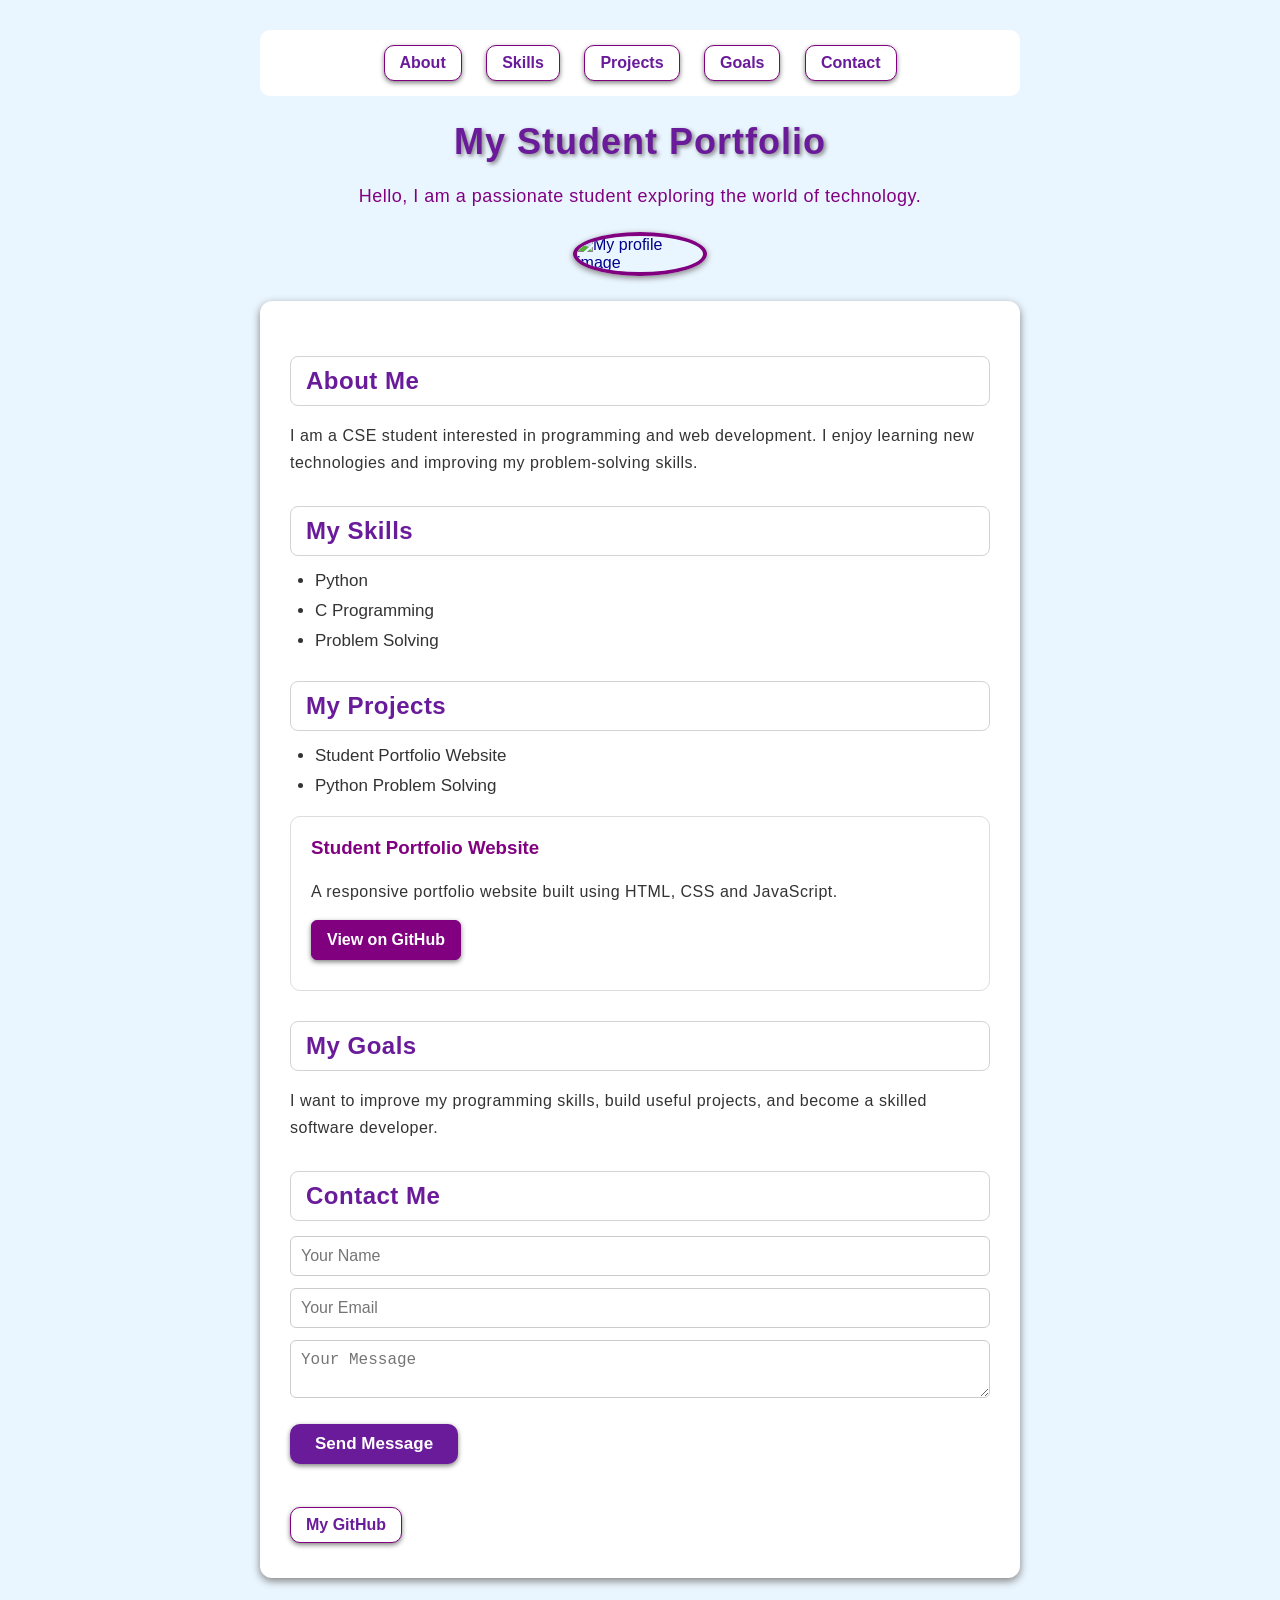
==== index.html @ 589eee33 "Initial portfolio website" ====
<!DOCTYPE html>
<html>
<head>
    <title>My Student Portfolio</title>
    <link rel="stylesheet" href="style.css">
</head>

<body>

    <nav>
        <a href="#about">About</a>
        <a href="#skills">Skills</a>
        <a href="#projects">Projects</a>
        <a href="#goals">Goals</a>
        <a href="#contact">Contact</a>
    </nav>

    <h1>My Student Portfolio</h1>

    <p class="intro">
        Hello, I am a passionate student exploring the world of technology.
    </p>

    <img src="https://via.placeholder.com/200"
         alt="My profile image"
         width="150">

    <div class="section">

        <h2 id="about">About Me</h2>

        <p>
            I am a CSE student interested in programming and web development.
            I enjoy learning new technologies and improving my problem-solving skills.
        </p>


        <h2 id="skills">My Skills</h2>

        <ul>
            <li>Python</li>
            <li>C Programming</li>
            <li>Problem Solving</li>
        </ul>


        <h2 id="projects">My Projects</h2>

        <ul>
            <li>Student Portfolio Website</li>
            <li>Python Problem Solving</li>
        </ul>
        <div class="project">
            <h3>Student Portfolio Website</h3>
            <p>A responsive portfolio website built using HTML, CSS and JavaScript.</p>
            <a href="https://github.com/" target="_blank">View on GitHub</a>
        </div>


        <h2 id="goals">My Goals</h2>

        <p>
            I want to improve my programming skills, build useful projects,
            and become a skilled software developer.
        </p>


        <h2 id="contact">Contact Me</h2>

        <form id="contactForm" novalidate>

            <input type="text" id="name" placeholder="Your Name">

            <input type="email" id="email" placeholder="Your Email">

            <textarea id="messageInput" placeholder="Your Message"></textarea>

            <button type="submit">Send Message</button>

        </form>

        <p id="formMessage"></p>

        <br>

        <a href="https://github.com/" target="_blank">My GitHub</a>

    </div>

    <script src="script.js"></script>

</body>
</html>
---- style.css ----
* {
    box-sizing: border-box;
}

body {
    background-color: #eaf6ff;
    color: darkblue;
    padding: 30px 20px;
    max-width: 800px;
    margin: auto;
    font-family: Arial;
    font-size: 16px;
}

h1 {
    color: #6a1b9a;
    font-size: 36px;
    font-family: Arial;
    text-align: center;
    text-shadow: 2px 2px 4px gray;
    margin-bottom: 15px;
    font-weight: bold;
    margin-top: 10px;
    letter-spacing: 1px;
}

h2 {
    margin-top: 30px;
    margin-bottom: 15px;
    font-family: Arial;
    color: #6a1b9a;
    background-color: white;
    padding: 10px 15px;
    border-radius: 8px;
    border: 1px solid lightgray;
    transition: 0.3s;
    font-weight: bold;
    letter-spacing: 0.5px;

}
h2:hover {
    transform: translateX(5px);
}

p {
    line-height: 1.7;
    font-size: 16px;
    letter-spacing: 0.5px;
    margin-bottom: 12px;
    color: #333333;
    
}

li {
    font-size: 17px;
    margin-bottom: 10px;
    font-size: Arial;
    color: #333333;
}

button {
    background-color: #6a1b9a;
    color: white;
    padding: 10px 25px;
    border-radius: 10px;
    border: none;
    transition: 0.3s;
    font-size: 16px;
    margin: 10px 0;
    font-family: Arial;
    font-size: 17px;
    box-shadow: 0 2px 5px gray;
    font-weight: bold;
    cursor: pointer;

}

button:hover {
    background-color: #4a148c;
    box-shadow: none;
    transform: translateY(-2px);
}

img {
    border-radius: 50%;
    border: 4px solid purple;
    display: block;
    margin: auto;
    margin-bottom: 25px;
    box-shadow: 0 2px 6px gray;
    margin-top: 10px;
    width: 134px;
    transition: 0.3s;
}
img:hover {
    transform: scale(1.05);
}

a {
    color: #6a1b9a;
    text-decoration: none;
    font-size: 16px;
    display: inline-block;
    padding: 8px 15px;
    background-color: white;
    border-radius: 10px;
    border: 1px solid purple;
    transition: 0.3s;
    margin-bottom: 10px;
    font-weight: bold;
    box-shadow: 0 2px 5px gray;
    cursor: pointer;
}

a:hover {
    color: #4a148c;
    background-color: lightblue;
    transform: translateY(-2px);
    box-shadow: none;
}
.section {
    background-color: #ffffff;
    padding: 25px 30px;
    border-radius: 12px;
    box-shadow: 0 3px 8px gray;
    margin-top: 20px;
    margin-bottom: 20px;
    transition: 0.3s;
}
.section:hover {
    transform: translateY(-3px);
    box-shadow: 0 6px 14px gray;
}
.intro {
    text-align: center;
    font-size: 18px;
    color: purple;
    margin-bottom: 20px;
    max-width: 600px;
    margin-left: auto;
    margin-right: auto;
}
ul {
    padding-left: 25px;
    margin-top: 10px;
    margin-bottom: 20px;
}
nav {
    background-color: white;
    padding: 15px;
    text-align: center;
    margin-bottom: 25px;
    border-radius: 10px;

    position: sticky;
    top: 0;
    z-index: 1000;

}

nav a {
    display: inline-block;
    margin: 0 10px;
    font-weight: bold;
}
h2 {
    scroll-margin-top: 80px;
}
.project {
    background-color: white;
    padding: 20px;
    margin-top: 20px;
    border-radius: 10px;
    border: 1px solid #ddd;
    transition: transform 0.2s;
}

.project h3 {
    color: purple;
    margin-top: 0;
}

.project p {
    margin-bottom: 0;
}
.project a {
    display: inline-block;
    background-color: purple;
    color: white;
    padding: 10px 15px;
    margin-top: 15px;
    border-radius: 6px;
    text-decoration: none;
    transition: background-color 0.2s;
}
.project a:hover {
    background-color: darkblue;
    transform: translateY(-5px);
}

@media (max-width: 600px) {
    body {
        padding: 20px 10px;
        background-color: #f3faff;
        overflow-wrap: break-word;
    }

    h1 {
        font-size: 30px;
        line-height: 1.2;
        margin-bottom: 10px;
    }

    .section {
        padding: 20px;
        border-radius: 10px;
        margin-top: 15px;
        margin-bottom: 15px;
    }

    img {
        width: 110px;
        margin-bottom: 20px;
    }

    .intro {
        font-size: 16px;
        line-height: 1.6;
        margin-bottom: 15px;
    }

    h2 {
        font-size: 20px;
        padding: 8px 12px;
        margin-top: 20px;
        margin-bottom: 10px;
    }

    p {
        font-size: 15px;
        margin-bottom: 10px;
    }

    li {
        font-size: 16px;
        margin-bottom: 8px;
    }

    button {
        font-size: 16px;
        padding: 10px 20px;
        width: fit-content;
        display: block;
    }

    a {
        font-size: 15px;
        padding: 7px 12px;
        display: block;
        width: fit-content;
    }
    form input,
    form textarea {
        font-size: 16px;
        padding: 10px;
    }
    .project {
        padding: 15px;
    }

    .project a {
        width: fit-content;
    }
}
#message {
    color: #6a1b9a;
    font-weight: bold;
    margin-top: 15px;
}
#formMessage {
    margin-top: 15px;
    font-weight: bold;
}
form input,
form textarea {
    width: 100%;
    padding: 10px;
    margin-bottom: 12px;
    border: 1px solid #ccc;
    border-radius: 6px;
    font-size: 16px;
    box-sizing: border-box;
}
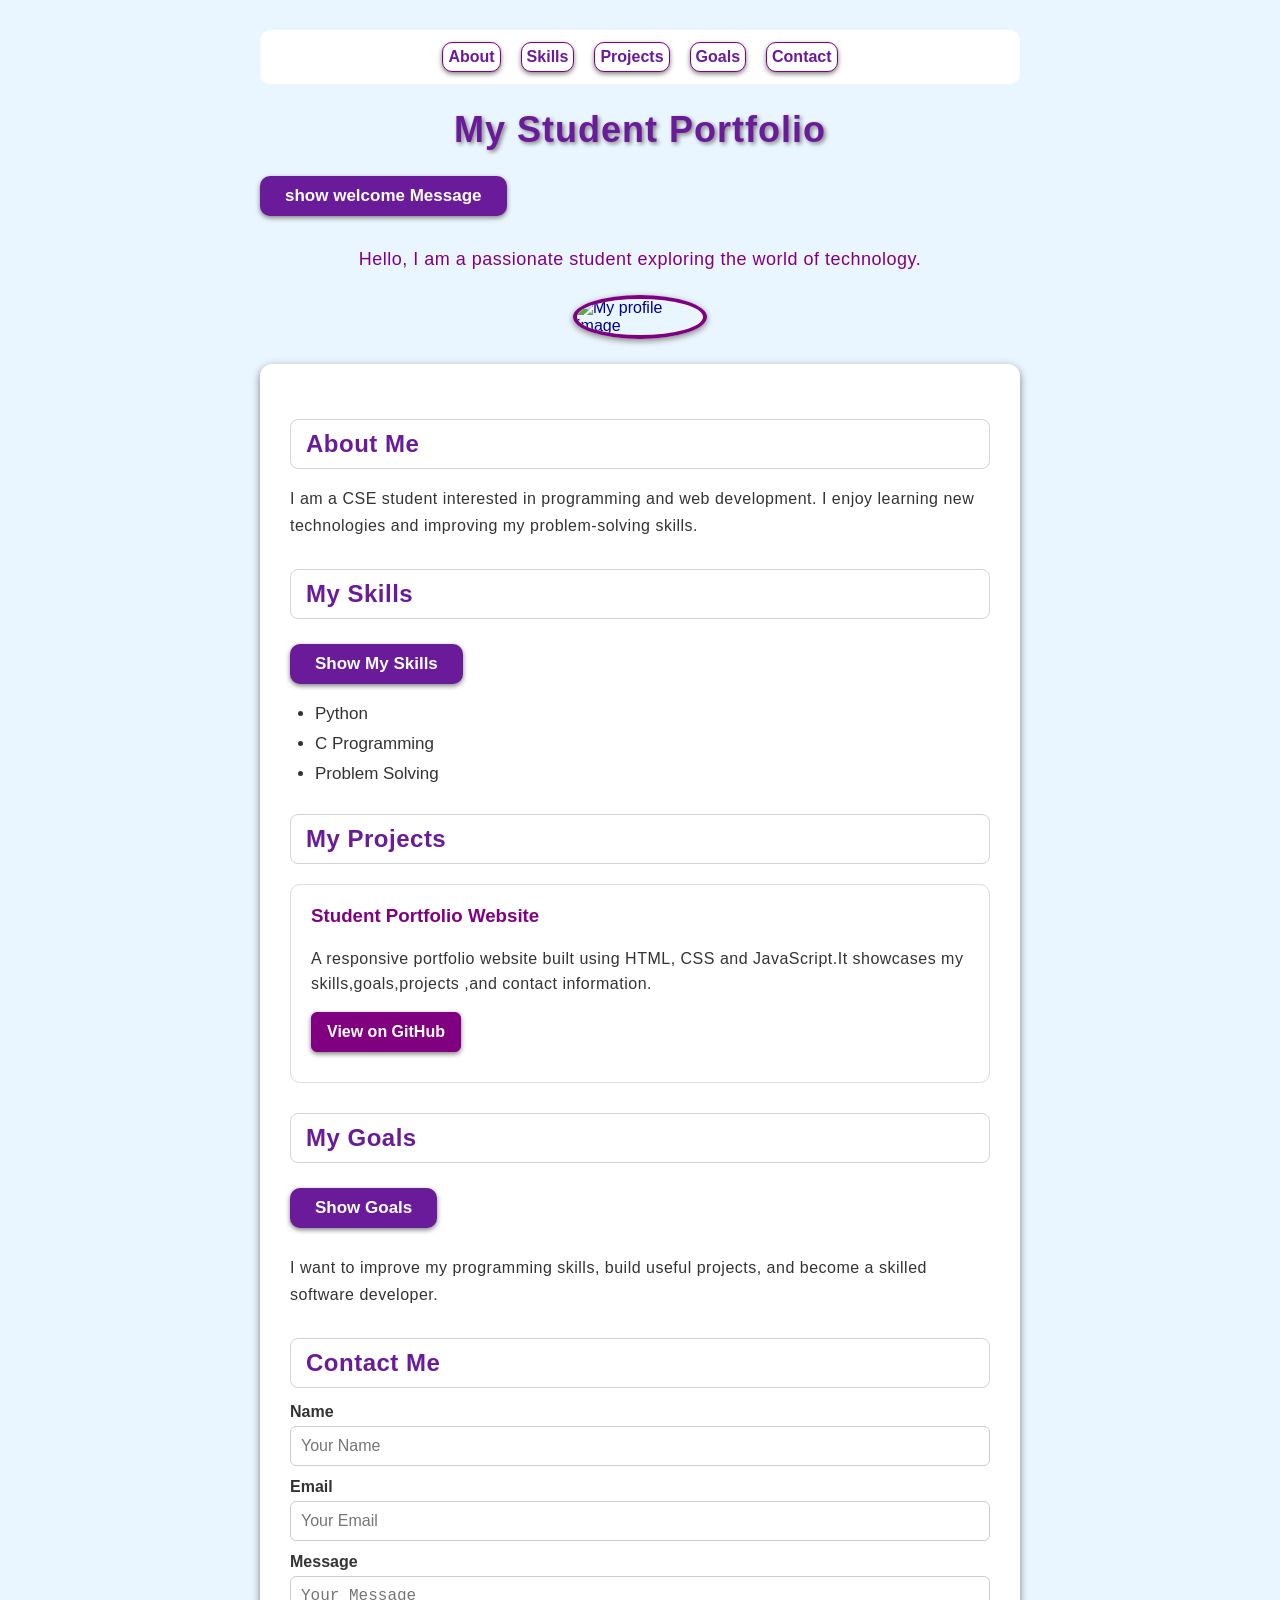
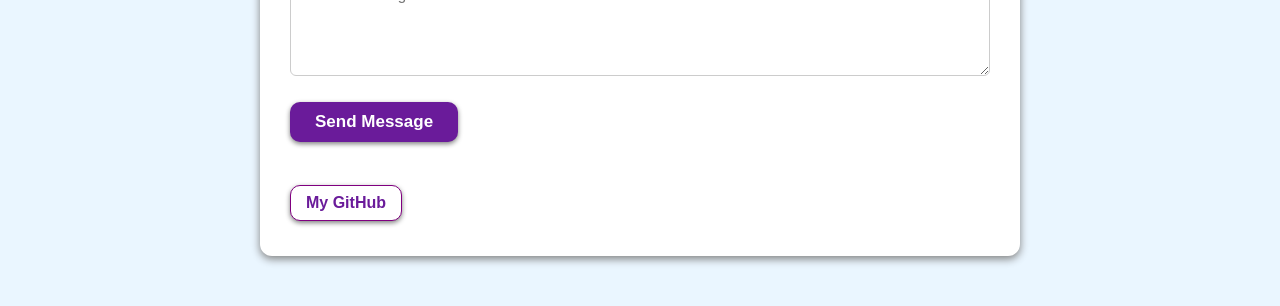
==== commit 81d99ef5: "Final portfolio updates" ====
--- a/index.html
+++ b/index.html
@@ -16,6 +16,7 @@
     </nav>
 
     <h1>My Student Portfolio</h1>
+    <button id="changeTitle">show welcome Message</button>
 
     <p class="intro">
         Hello, I am a passionate student exploring the world of technology.
@@ -36,8 +37,9 @@
 
 
         <h2 id="skills">My Skills</h2>
+        <button id="showSkills">Show My Skills</button>
 
-        <ul>
+        <ul id="skillsList">
             <li>Python</li>
             <li>C Programming</li>
             <li>Problem Solving</li>
@@ -46,20 +48,16 @@
 
         <h2 id="projects">My Projects</h2>
 
-        <ul>
-            <li>Student Portfolio Website</li>
-            <li>Python Problem Solving</li>
-        </ul>
         <div class="project">
             <h3>Student Portfolio Website</h3>
-            <p>A responsive portfolio website built using HTML, CSS and JavaScript.</p>
-            <a href="https://github.com/" target="_blank">View on GitHub</a>
+            <p>A responsive portfolio website built using HTML, CSS and JavaScript.It showcases my skills,goals,projects ,and contact information.</p>
+            <a href="https://github.com/Gayatri-08-max/web-development" target="_blank">View on GitHub</a>
         </div>
 
 
         <h2 id="goals">My Goals</h2>
-
-        <p>
+        <button id="toggleGoals">Show Goals</button>
+        <p id="goalsText">
             I want to improve my programming skills, build useful projects,
             and become a skilled software developer.
         </p>
@@ -69,10 +67,13 @@
 
         <form id="contactForm" novalidate>
 
+            <label for="name">Name</label>
             <input type="text" id="name" placeholder="Your Name">
 
+            <label for="email">Email</label>
             <input type="email" id="email" placeholder="Your Email">
 
+            <label for="messageInput">Message</label>
             <textarea id="messageInput" placeholder="Your Message"></textarea>
 
             <button type="submit">Send Message</button>
@@ -83,7 +84,7 @@
 
         <br>
 
-        <a href="https://github.com/" target="_blank">My GitHub</a>
+        <a href="https://github.com/Gayatri-08-max/web-development/" target="_blank">My GitHub</a>
 
     </div>
 
--- a/style.css
+++ b/style.css
@@ -54,7 +54,7 @@
 li {
     font-size: 17px;
     margin-bottom: 10px;
-    font-size: Arial;
+    font-family: Arial;
     color: #333333;
 }
 
@@ -147,7 +147,8 @@
 }
 nav {
     background-color: white;
-    padding: 15px;
+    padding: 12px 15px;
+    row-gap: 8px;
     text-align: center;
     margin-bottom: 25px;
     border-radius: 10px;
@@ -155,6 +156,10 @@
     position: sticky;
     top: 0;
     z-index: 1000;
+    display: flex;
+    justify-content: center;
+    flex-wrap: wrap;
+    row-gap: 8px;
 
 }
 
@@ -162,6 +167,7 @@
     display: inline-block;
     margin: 0 10px;
     font-weight: bold;
+    padding: 5px;
 }
 h2 {
     scroll-margin-top: 80px;
@@ -182,6 +188,7 @@
 
 .project p {
     margin-bottom: 0;
+    line-height: 1.6;
 }
 .project a {
     display: inline-block;
@@ -191,6 +198,7 @@
     margin-top: 15px;
     border-radius: 6px;
     text-decoration: none;
+    font-weight: bold;
     transition: background-color 0.2s;
 }
 .project a:hover {
@@ -271,12 +279,20 @@
     .project a {
         width: fit-content;
     }
-}
-#message {
-    color: #6a1b9a;
-    font-weight: bold;
-    margin-top: 15px;
-}
+    nav {
+    padding: 10px;
+    }
+
+    nav a {
+        margin: 0 5px;
+        padding: 5px;
+        font-size: 14px;
+    }
+    h2 {
+    scroll-margin-top: 60px;
+    }
+}
+
 #formMessage {
     margin-top: 15px;
     font-weight: bold;
@@ -290,4 +306,24 @@
     border-radius: 6px;
     font-size: 16px;
     box-sizing: border-box;
+}
+form textarea {
+    min-height: 100px;
+    resize: vertical;
+}
+form label {
+    display: block;
+    font-weight: bold;
+    margin-bottom: 5px;
+    color: #333333;
+}
+
+form input:focus,
+form textarea:focus {
+    outline: none;
+    border-color: #6a1b9a;
+}
+
+button:active {
+    transform: translateY(1px);
 }
